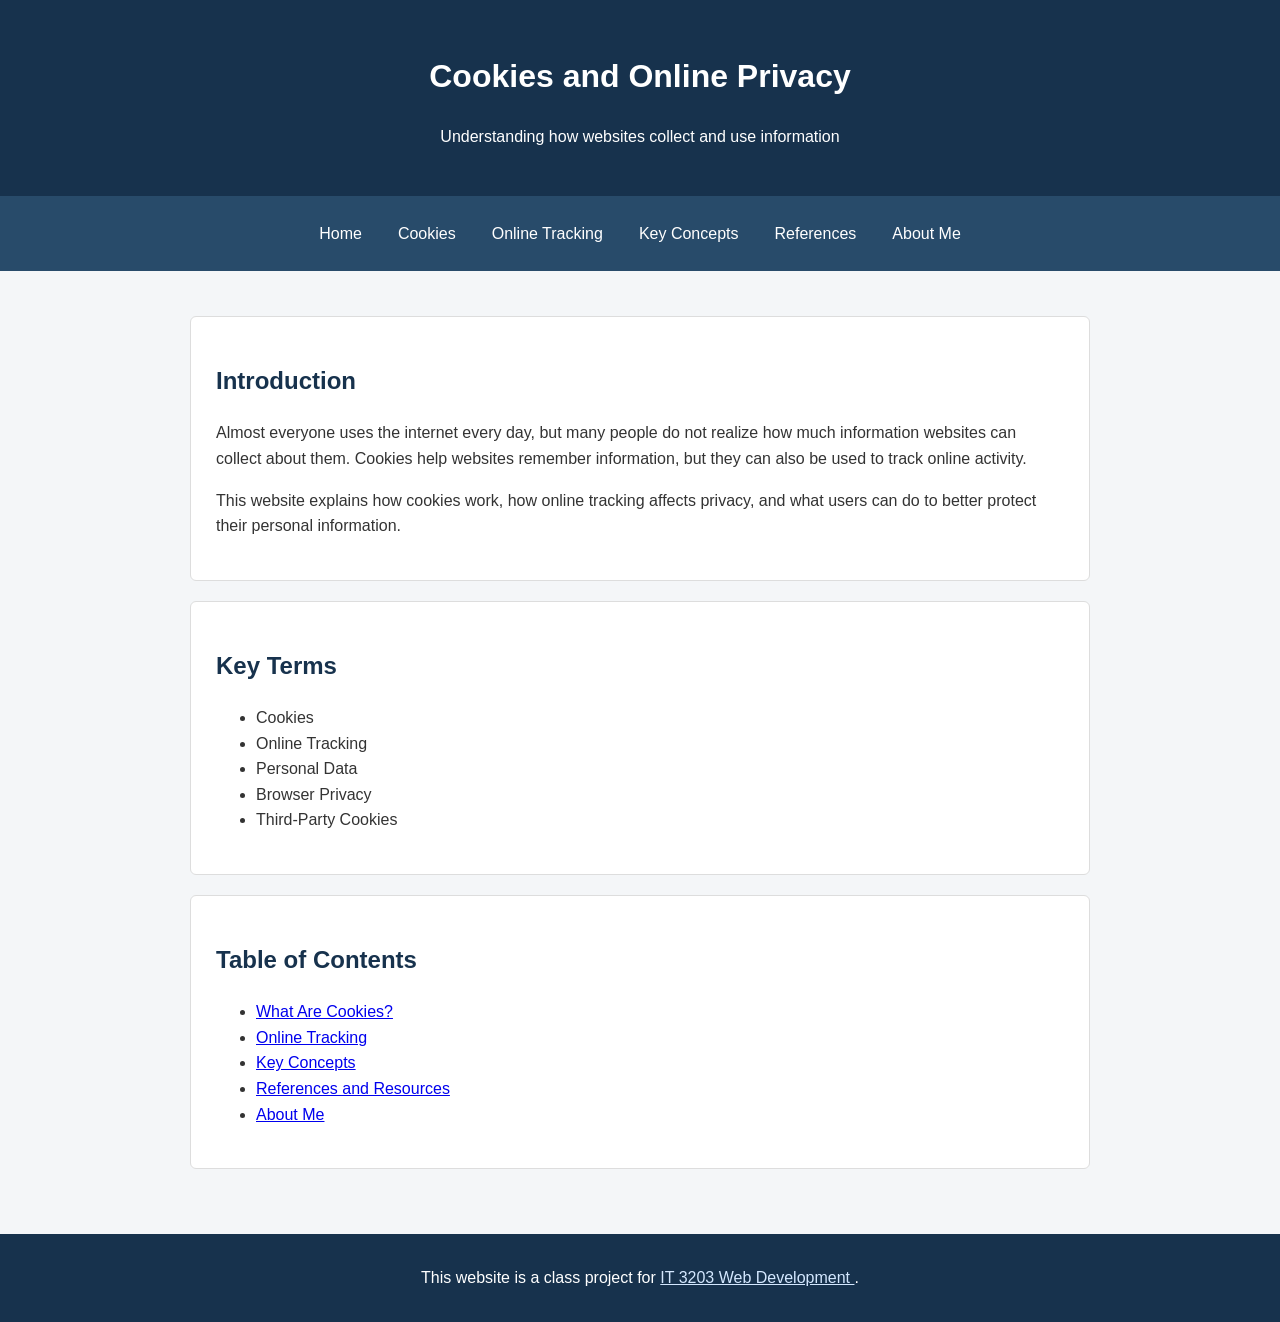
==== index.html @ 2304b840 "Added homepage and cookies page." ====
<!DOCTYPE html>
<html lang="en">
<head>
    <meta charset="UTF-8">
    <meta name="viewport" content="width=device-width, initial-scale=1.0">
    <title>Cookies and Online Privacy</title>
    <link rel="stylesheet" href="style.css">
</head>
<body>

    <!-- Website header -->
    <header>
        <h1>Cookies and Online Privacy</h1>
        <p>Understanding how websites collect and use information</p>
    </header>

    <!-- Main navigation menu -->
    <nav>
        <a href="index.html">Home</a>
        <a href="cookies.html">Cookies</a>
        <a href="tracking.html">Online Tracking</a>
        <a href="concepts.html">Key Concepts</a>
        <a href="references.html">References</a>
        <a href="about.html">About Me</a>
    </nav>

    <main>
        <section>
            <h2>Introduction</h2>
            <p>
                Almost everyone uses the internet every day,
                but many people do not realize how much
                information websites can collect about them.
                Cookies help websites remember information,
                but they can also be used to track online
                activity.
            </p>

            <p>
                This website explains how cookies work,
                how online tracking affects privacy,
                and what users can do to better protect
                their personal information.
            </p>
        </section>

        <section>
            <h2>Key Terms</h2>
            <ul>
                <li>Cookies</li>
                <li>Online Tracking</li>
                <li>Personal Data</li>
                <li>Browser Privacy</li>
                <li>Third-Party Cookies</li>
            </ul>
        </section>

        <section>
            <h2>Table of Contents</h2>
            <ul>
                <li><a href="cookies.html">What Are Cookies?</a></li>
                <li><a href="tracking.html">Online Tracking</a></li>
                <li><a href="concepts.html">Key Concepts</a></li>
                <li><a href="references.html">References and Resources</a></li>
                <li><a href="about.html">About Me</a></li>
            </ul>
        </section>
    </main>

    <!-- Required class project notice -->
    <footer>
        <p>
            This website is a class project for
            <a href="https://ksuweb.github.io/IT3203/">
                IT 3203 Web Development
            </a>.
        </p>
    </footer>

</body>
</html>
---- style.css ----
/* General page styling */
body {
    font-family: Arial, sans-serif;
    margin: 0;
    background-color: #f4f6f8;
    color: #333;
    line-height: 1.6;
}

/* Header styling */
header {
    background-color: #17324d;
    color: white;
    text-align: center;
    padding: 30px;
}

/* Navigation using Flexbox */
nav {
    display: flex;
    justify-content: center;
    flex-wrap: wrap;
    background-color: #284b6a;
    padding: 12px;
}

/* Navigation link styling */
nav a {
    color: white;
    text-decoration: none;
    padding: 10px 15px;
    margin: 3px;
}

/* Hover effect */
nav a:hover {
    background-color: #41749c;
    border-radius: 4px;
}

/* Main content area */
main {
    max-width: 900px;
    margin: 25px auto;
    padding: 20px;
}

/* Content sections */
section {
    background-color: white;
    padding: 25px;
    margin-bottom: 20px;
    border: 1px solid #ddd;
    border-radius: 6px;
}

/* Section headings */
h2 {
    color: #17324d;
}

/* Footer */
footer {
    background-color: #17324d;
    color: white;
    text-align: center;
    padding: 15px;
}

footer a {
    color: #d4e8ff;
}
/* Styling for comparison tables */
table {
    width: 100%;
    border-collapse: collapse;
    margin-top: 20px;
    margin-bottom: 20px;
}

/* Table headings and cells */
th, td {
    border: 1px solid #ccc;
    padding: 12px;
    text-align: left;
}

/* Table header */
th {
    background-color: #284b6a;
    color: white;
}

/* Alternate row colors */
tr:nth-child(even) {
    background-color: #f0f4f8;
}

/* Highlight table rows on hover */
tr:hover {
    background-color: #e3edf5;
}
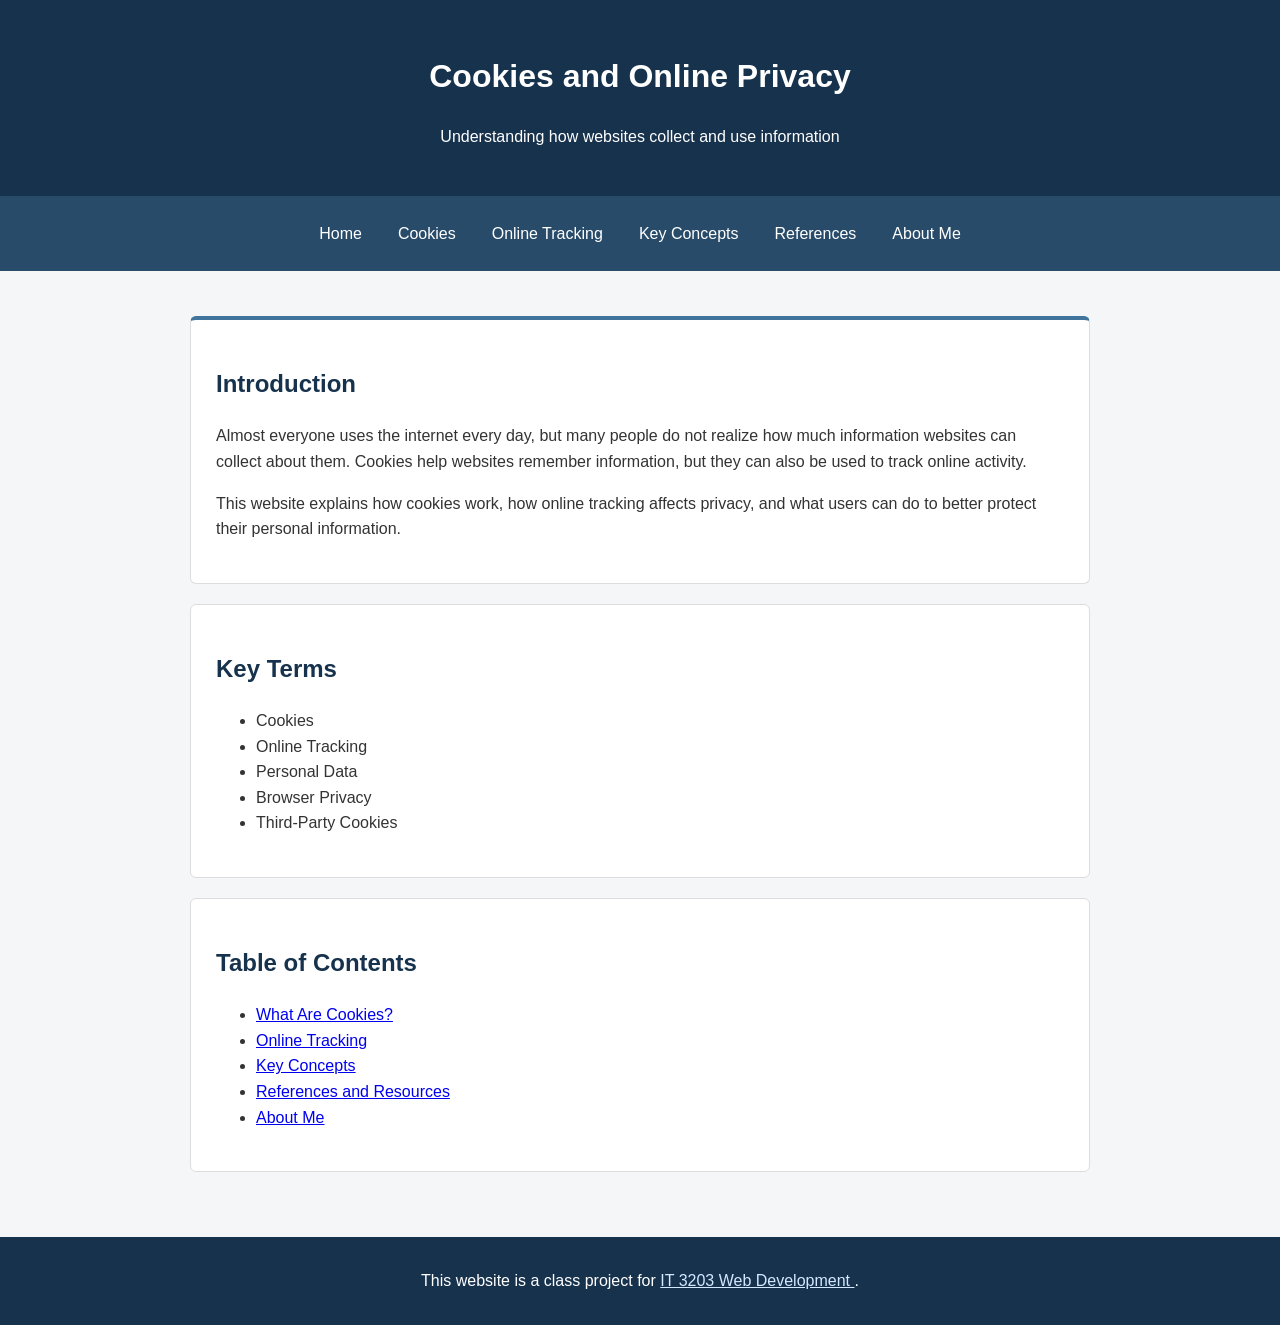
==== commit 77652a5a: "Complete six website pages and CSS styling" ====
--- a/index.html
+++ b/index.html
@@ -25,7 +25,7 @@
     </nav>
 
     <main>
-        <section>
+        <section id="home-intro">
             <h2>Introduction</h2>
             <p>
                 Almost everyone uses the internet every day,
@@ -79,3 +79,4 @@
 
 </body>
 </html>
+
--- a/style.css
+++ b/style.css
@@ -1,4 +1,4 @@
-/* General page styling */
+/* page styling */
 body {
     font-family: Arial, sans-serif;
     margin: 0;
@@ -7,7 +7,7 @@
     line-height: 1.6;
 }
 
-/* Header styling */
+/* Header style */
 header {
     background-color: #17324d;
     color: white;
@@ -15,7 +15,7 @@
     padding: 30px;
 }
 
-/* Navigation using Flexbox */
+/* Flexbox */
 nav {
     display: flex;
     justify-content: center;
@@ -24,7 +24,7 @@
     padding: 12px;
 }
 
-/* Navigation link styling */
+/* Navigation style */
 nav a {
     color: white;
     text-decoration: none;
@@ -38,14 +38,14 @@
     border-radius: 4px;
 }
 
-/* Main content area */
+/* Main content */
 main {
     max-width: 900px;
     margin: 25px auto;
     padding: 20px;
 }
 
-/* Content sections */
+/* sections */
 section {
     background-color: white;
     padding: 25px;
@@ -54,7 +54,7 @@
     border-radius: 6px;
 }
 
-/* Section headings */
+/* headings */
 h2 {
     color: #17324d;
 }
@@ -70,7 +70,7 @@
 footer a {
     color: #d4e8ff;
 }
-/* Styling for comparison tables */
+/* comparison tables */
 table {
     width: 100%;
     border-collapse: collapse;
@@ -78,7 +78,7 @@
     margin-bottom: 20px;
 }
 
-/* Table headings and cells */
+/* headings and cells */
 th, td {
     border: 1px solid #ccc;
     padding: 12px;
@@ -91,12 +91,25 @@
     color: white;
 }
 
-/* Alternate row colors */
+/* row colors */
 tr:nth-child(even) {
     background-color: #f0f4f8;
 }
 
-/* Highlight table rows on hover */
+/* highlight table rows on hover */
 tr:hover {
     background-color: #e3edf5;
 }
+/* Class selector */
+.important-note {
+    background-color: #eaf2f8;
+    border-left: 4px solid #284b6a;
+    padding: 15px;
+    margin-top: 20px;
+    border-radius: 4px;
+}
+
+/* ID selector */
+#home-intro {
+    border-top: 4px solid #41749c;
+}
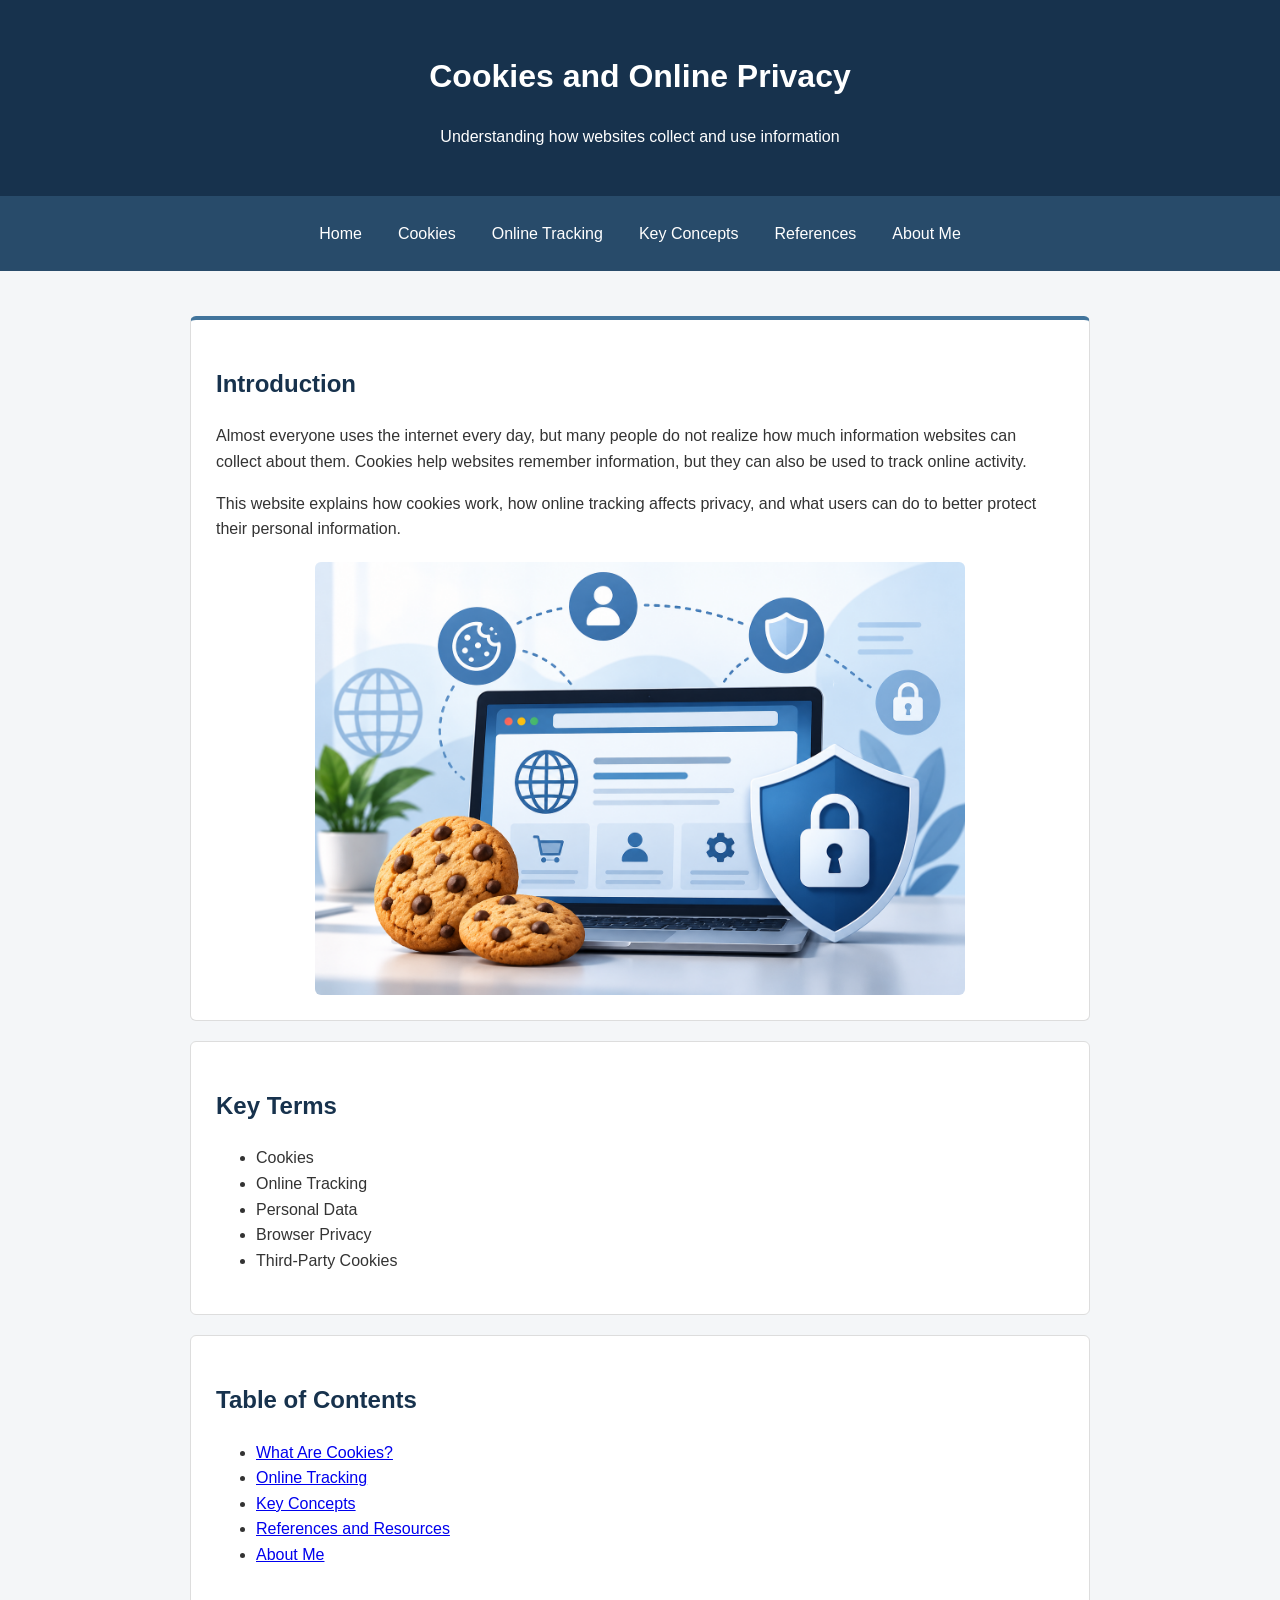
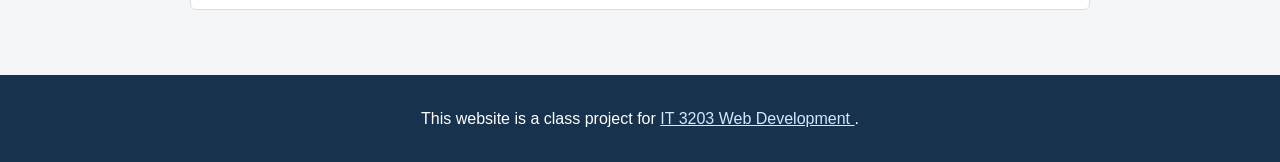
==== commit e2d49771: "Add homepage image and finalize html" ====
--- a/index.html
+++ b/index.html
@@ -8,13 +8,13 @@
 </head>
 <body>
 
-    <!-- Website header -->
+    <!-- header -->
     <header>
         <h1>Cookies and Online Privacy</h1>
         <p>Understanding how websites collect and use information</p>
     </header>
 
-    <!-- Main navigation menu -->
+    <!-- menu -->
     <nav>
         <a href="index.html">Home</a>
         <a href="cookies.html">Cookies</a>
@@ -36,13 +36,19 @@
                 activity.
             </p>
 
+            
             <p>
                 This website explains how cookies work,
                 how online tracking affects privacy,
                 and what users can do to better protect
                 their personal information.
             </p>
-        </section>
+
+            <!-- about cookies -->
+            <img src="images/online-privacy.png"
+                alt="Illustration of browser cookies, a laptop, and a privacy shield"
+                class="privacy-image">
+            </section>
 
         <section>
             <h2>Key Terms</h2>
@@ -67,7 +73,7 @@
         </section>
     </main>
 
-    <!-- Required class project notice -->
+    <!-- notice -->
     <footer>
         <p>
             This website is a class project for
--- a/style.css
+++ b/style.css
@@ -113,3 +113,12 @@
 #home-intro {
     border-top: 4px solid #41749c;
 }
+/* Homepage privacy */
+.privacy-image {
+    display: block;
+    width: 100%;
+    max-width: 650px;
+    height: auto;
+    margin: 20px auto 0;
+    border-radius: 6px;
+}
